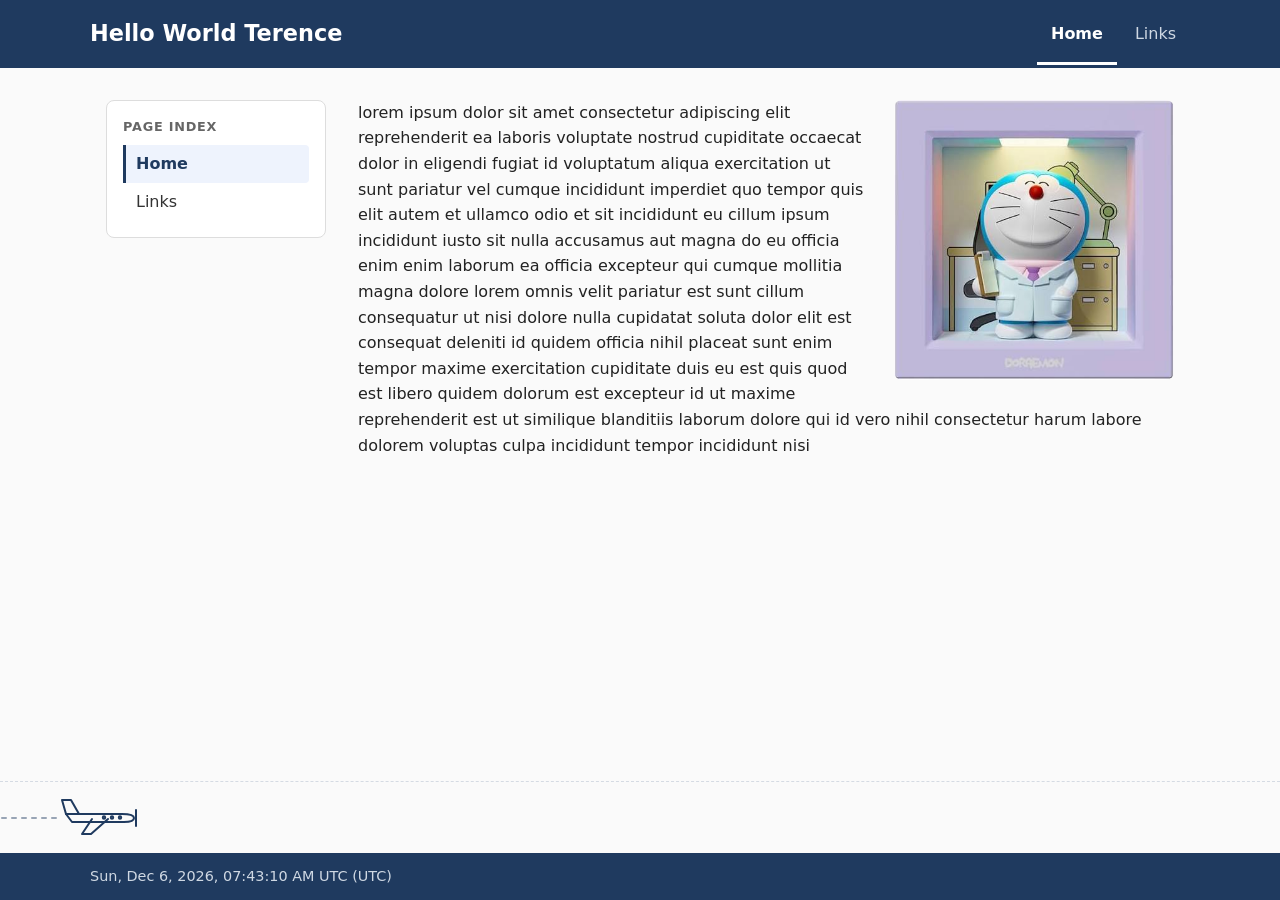
==== main/index.html @ 977a9f85 "update to include sub directory" ====
<!DOCTYPE html>
<html lang="en">
<head>
  <meta charset="UTF-8">
  <meta name="viewport" content="width=device-width, initial-scale=1.0">
  <title>Hello World Terence</title>
  <style>
    * { box-sizing: border-box; }
    body {
      margin: 0;
      font-family: system-ui, -apple-system, "Segoe UI", Roboto, sans-serif;
      line-height: 1.6;
      color: #222;
      background: #fafafa;
      /* Keep the footer at the bottom even when the content is short */
      min-height: 100vh;
      display: flex;
      flex-direction: column;
    }
    .layout { flex: 1; width: 100%; }

    /* Flying plane strip */
    .sky {
      position: relative;
      height: 72px;
      overflow: hidden;
      border-top: 1px dashed #d5dbe3;
    }
    .plane {
      position: absolute;
      top: 12px;
      left: 0;
      color: #1f3a5f;
      animation: fly 16s linear infinite;
    }
    .plane svg {
      display: block;
      animation: bob 2.4s ease-in-out infinite alternate;
    }
    .plane .trail { opacity: 0.45; }
    .plane .prop {
      transform-box: fill-box;
      transform-origin: center;
      animation: spin 0.25s linear infinite;
    }
    @keyframes fly {
      from { transform: translateX(-160px); }
      to   { transform: translateX(100vw); }
    }
    @keyframes bob {
      from { transform: translateY(-6px) rotate(-2deg); }
      to   { transform: translateY(6px)  rotate(2deg); }
    }
    @keyframes spin {
      from { transform: scaleY(1); }
      50%  { transform: scaleY(0.2); }
      to   { transform: scaleY(1); }
    }
    /* Visitors who turn off animations see the plane parked, not moving */
    @media (prefers-reduced-motion: reduce) {
      .plane, .plane svg, .plane .prop { animation: none; }
      .plane { left: 16px; }
    }

    /* Footer */
    footer {
      background: #1f3a5f;
      color: #cfd8e3;
      padding: 12px 16px;
      font-size: 0.9rem;
    }
    .footer-inner {
      max-width: 1100px;
      margin: 0 auto;
      text-align: left;
    }

    /* Header */
    header {
      background: #1f3a5f;
      color: #fff;
      padding: 0 16px;
    }
    .header-inner {
      max-width: 1100px;
      margin: 0 auto;
      display: flex;
      flex-wrap: wrap;
      align-items: center;
      justify-content: space-between;
      gap: 8px 24px;
    }
    header h1 {
      margin: 0;
      padding: 16px 0;
      font-size: 1.4rem;
    }
    .home-link { color: inherit; text-decoration: none; }
    .home-link:hover { text-decoration: underline; }

    /* Tabs */
    nav { display: flex; gap: 4px; }
    nav button {
      font: inherit;
      color: #cfd8e3;
      background: none;
      border: none;
      border-bottom: 3px solid transparent;
      padding: 18px 14px 15px;
      cursor: pointer;
    }
    nav button:hover { color: #fff; }
    nav button[aria-selected="true"] {
      color: #fff;
      border-bottom-color: #fff;
      font-weight: 600;
    }

    /* Layout: sidebar + content */
    .layout {
      max-width: 1100px;
      margin: 0 auto;
      padding: 32px 16px;
      display: grid;
      grid-template-columns: 220px 1fr;
      gap: 32px;
      align-items: start;
    }

    /* Page index sidebar */
    .page-index {
      position: sticky;
      top: 16px;
      background: #fff;
      border: 1px solid #ddd;
      border-radius: 8px;
      padding: 16px;
    }
    .page-index h2 {
      margin: 0 0 8px;
      font-size: 0.8rem;
      text-transform: uppercase;
      letter-spacing: 0.06em;
      color: #666;
    }
    .page-index ul { list-style: none; margin: 0; padding: 0; }
    .page-index ul ul { padding-left: 14px; }
    .page-index a {
      display: block;
      padding: 6px 10px;
      border-left: 3px solid transparent;
      border-radius: 0 4px 4px 0;
      color: #333;
      text-decoration: none;
    }
    .page-index ul ul a { font-size: 0.9rem; color: #555; padding: 4px 10px; }
    .page-index a:hover { background: #f0f3f7; }
    .page-index a.active {
      border-left-color: #1f3a5f;
      background: #eef3fd;
      color: #1f3a5f;
      font-weight: 600;
    }

    /* Content */
    main { min-width: 0; }
    main h2:first-child { margin-top: 0; }
    section[hidden] { display: none; }

    /* Phones: stack the index above the content */
    @media (max-width: 700px) {
      .layout { grid-template-columns: 1fr; gap: 20px; }
      .page-index { position: static; }
    }

    .source-text p { margin: 0 0 1em; }

    /* Image on the top right, with text wrapping around it */
    .float-right {
      float: right;
      width: 40%;
      max-width: 280px;
      height: auto;
      margin: 0 0 16px 24px;
      border-radius: 8px;
    }
    section::after { content: ""; display: block; clear: both; }

    @media (max-width: 480px) {
      .float-right { width: 45%; margin-left: 16px; }
    }

    .links { list-style: none; padding: 0; }
    .links li { margin: 12px 0; }
    .links a {
      display: inline-block;
      padding: 10px 16px;
      border: 1px solid #ccc;
      border-radius: 6px;
      background: #fff;
      color: #0b57d0;
      text-decoration: none;
    }
    .links a:hover { background: #eef3fd; }
  </style>
</head>
<body>
  <header>
    <div class="header-inner">
      <h1><a href="../" class="home-link">Hello World Terence</a></h1>
      <nav role="tablist">
        <button role="tab" id="tab-home" aria-controls="home" aria-selected="true">Home</button>
        <button role="tab" id="tab-links" aria-controls="links" aria-selected="false">Links</button>
      </nav>
    </div>
  </header>

  <div class="layout">
  <aside class="page-index" aria-label="Page index">
    <h2>Page Index</h2>
    <ul id="index-list"></ul>
  </aside>

  <main>
    <section id="home" role="tabpanel" aria-labelledby="tab-home">
      <img class="float-right" src="../src_image/doctor_doraemon.jpg" alt="Doctor Doraemon">
      <div id="source-text" class="source-text">Loading…</div>
    </section>

    <section id="links" role="tabpanel" aria-labelledby="tab-links" hidden>
      <h2>Links</h2>
      <ul class="links">
        <li><a href="https://www.google.com" target="_blank" rel="noopener">Link 1</a></li>
        <li><a href="https://www.google.com" target="_blank" rel="noopener">Link 2</a></li>
        <li><a href="https://www.google.com" target="_blank" rel="noopener">Link 3</a></li>
        <li><a href="https://www.google.com" target="_blank" rel="noopener">Link 4</a></li>
      </ul>
    </section>
  </main>
  </div>

  <!-- Decorative stick-drawn plane flying along the bottom strip -->
  <div class="sky" aria-hidden="true">
    <div class="plane">
      <svg viewBox="0 0 140 44" width="140" height="44" fill="none"
           stroke="currentColor" stroke-width="2" stroke-linecap="round" stroke-linejoin="round">
        <!-- contrail -->
        <path class="trail" d="M2 24 H56" stroke-dasharray="4 6"/>
        <g transform="translate(60 0)">
          <!-- body -->
          <path d="M6 20 L62 20 Q74 20 74 24 Q74 28 64 28 L12 28 Z"/>
          <!-- tail fin -->
          <path d="M6 20 L2 6 L11 6 L19 20"/>
          <!-- wing -->
          <path d="M32 25 L22 40 L31 40 L48 25"/>
          <!-- windows -->
          <circle cx="44" cy="23.5" r="1.2"/>
          <circle cx="52" cy="23.5" r="1.2"/>
          <circle cx="60" cy="23.5" r="1.2"/>
          <!-- propeller -->
          <path class="prop" d="M76 16 V32"/>
        </g>
      </svg>
    </div>
  </div>

  <footer>
    <div class="footer-inner">
      <span id="local-time">&nbsp;</span>
    </div>
  </footer>

  <script>
    // Load the home page text from src_text/source_text.txt.
    // Blank lines in the file separate paragraphs.
    fetch('../src_text/source_text.txt')
      .then(res => {
        if (!res.ok) throw new Error(res.status);
        return res.text();
      })
      .then(text => {
        const box = document.getElementById('source-text');
        box.textContent = '';
        text.trim().split(/\n\s*\n/).forEach(para => {
          const p = document.createElement('p');
          p.textContent = para.trim();
          box.appendChild(p);
        });
      })
      .catch(() => {
        document.getElementById('source-text').textContent =
          'Could not load src_text/source_text.txt.';
      });

    const tabs = document.querySelectorAll('[role="tab"]');

    const indexList = document.getElementById('index-list');

    function showTab(id) {
      tabs.forEach(tab => {
        const selected = tab.getAttribute('aria-controls') === id;
        tab.setAttribute('aria-selected', selected);
        document.getElementById(tab.getAttribute('aria-controls')).hidden = !selected;
      });
      indexList.querySelectorAll(':scope > li > a').forEach(a => {
        a.classList.toggle('active', a.dataset.tab === id);
      });
    }

    function goToTab(id) {
      showTab(id);
      history.replaceState(null, '', '#' + id);
    }

    tabs.forEach(tab => {
      tab.addEventListener('click', () => goToTab(tab.getAttribute('aria-controls')));
    });

    // Build the page index: one entry per tab, plus a sub-entry for
    // every <h3> inside that tab's section (added automatically).
    tabs.forEach(tab => {
      const id = tab.getAttribute('aria-controls');
      const li = document.createElement('li');
      const a = document.createElement('a');
      a.href = '#' + id;
      a.textContent = tab.textContent;
      a.dataset.tab = id;
      a.addEventListener('click', e => {
        e.preventDefault();
        goToTab(id);
        window.scrollTo({ top: 0, behavior: 'smooth' });
      });
      li.appendChild(a);

      const headings = document.getElementById(id).querySelectorAll('h3');
      if (headings.length) {
        const sub = document.createElement('ul');
        headings.forEach((h, i) => {
          if (!h.id) h.id = id + '-' + (i + 1);
          const subLi = document.createElement('li');
          const subA = document.createElement('a');
          subA.href = '#' + h.id;
          subA.textContent = h.textContent;
          subA.addEventListener('click', e => {
            e.preventDefault();
            goToTab(id);
            h.scrollIntoView({ behavior: 'smooth' });
          });
          subLi.appendChild(subA);
          sub.appendChild(subLi);
        });
        li.appendChild(sub);
      }
      indexList.appendChild(li);
    });
    showTab('home');

    // Footer clock: the visitor's own date/time and time zone,
    // taken from their device settings. Updates every second.
    const timeEl = document.getElementById('local-time');
    const zone = Intl.DateTimeFormat().resolvedOptions().timeZone;
    const fmt = new Intl.DateTimeFormat(undefined, {
      weekday: 'short', day: 'numeric', month: 'short', year: 'numeric',
      hour: '2-digit', minute: '2-digit', second: '2-digit',
      timeZoneName: 'short'
    });
    function updateClock() {
      timeEl.textContent = fmt.format(new Date()) + ' (' + zone.replace(/_/g, ' ') + ')';
    }
    updateClock();
    setInterval(updateClock, 1000);

    // Open the tab named in the URL (e.g. .../#links), otherwise Home
    const start = location.hash.slice(1);
    if (document.getElementById(start)?.getAttribute('role') === 'tabpanel') {
      showTab(start);
    }
  </script>
</body>
</html>
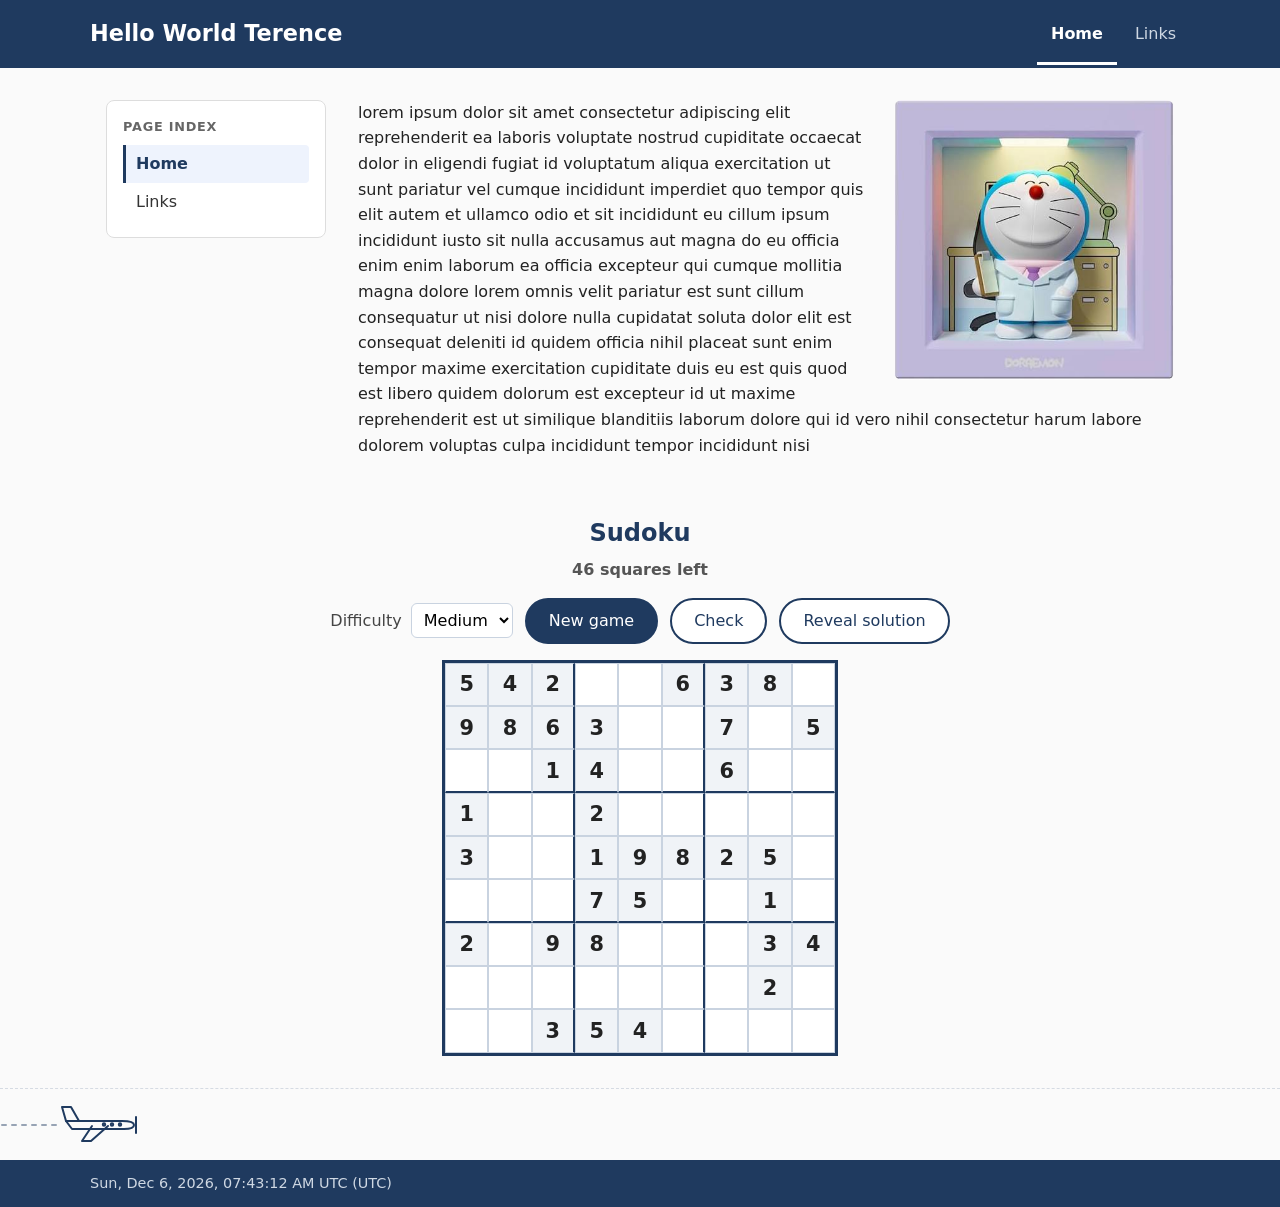
==== commit ca462de6: "update repository to learn" ====
--- a/main/index.html
+++ b/main/index.html
@@ -4,6 +4,7 @@
   <meta charset="UTF-8">
   <meta name="viewport" content="width=device-width, initial-scale=1.0">
   <title>Hello World Terence</title>
+  <link rel="stylesheet" href="sudoku.css">
   <style>
     * { box-sizing: border-box; }
     body {
@@ -18,6 +19,17 @@
       flex-direction: column;
     }
     .layout { flex: 1; width: 100%; }
+
+    /* Game area (shared by any game placed here) */
+    .game {
+      max-width: 1100px;
+      width: 100%;
+      margin: 0 auto;
+      padding: 8px 16px 32px;
+      text-align: center;
+    }
+    .game h2 { margin: 0 0 4px; color: #1f3a5f; }
+    .game-status { margin: 0 0 16px; color: #555; font-weight: 600; }
 
     /* Flying plane strip */
     .sky {
@@ -238,6 +250,31 @@
     </section>
   </main>
   </div>
+
+  <!-- ============ Sudoku game ============ -->
+  <!-- Styles: sudoku.css · Logic: sudoku.js (the 81 squares are built by the script) -->
+  <section class="game" aria-labelledby="sudoku-title">
+    <h2 id="sudoku-title">Sudoku</h2>
+    <p id="sudoku-status" class="game-status" aria-live="polite">&nbsp;</p>
+
+    <div class="sudoku-controls">
+      <label>
+        Difficulty
+        <select id="sudoku-difficulty">
+          <option value="easy">Easy</option>
+          <option value="medium" selected>Medium</option>
+          <option value="hard">Hard</option>
+        </select>
+      </label>
+      <button class="sudoku-btn" id="sudoku-new">New game</button>
+      <button class="sudoku-btn secondary" id="sudoku-check">Check</button>
+      <button class="sudoku-btn secondary" id="sudoku-reveal">Reveal solution</button>
+    </div>
+
+    <div class="sudoku-board" id="sudoku-board"></div>
+  </section>
+
+  <script src="sudoku.js"></script>
 
   <!-- Decorative stick-drawn plane flying along the bottom strip -->
   <div class="sky" aria-hidden="true">
--- a/main/sudoku.css
+++ b/main/sudoku.css
@@ -0,0 +1,84 @@
+/* ---------- Sudoku styles ---------- */
+
+.sudoku-controls {
+  display: flex;
+  flex-wrap: wrap;
+  justify-content: center;
+  align-items: center;
+  gap: 8px 12px;
+  margin-bottom: 16px;
+}
+.sudoku-controls label { color: #444; }
+.sudoku-controls select {
+  font: inherit;
+  margin-left: 4px;
+  padding: 6px 8px;
+  border: 1px solid #c9d3e0;
+  border-radius: 6px;
+  background: #fff;
+}
+
+.sudoku-btn {
+  font: inherit;
+  padding: 8px 22px;
+  border: 2px solid #1f3a5f;
+  border-radius: 999px;
+  background: #1f3a5f;
+  color: #fff;
+  cursor: pointer;
+}
+.sudoku-btn:hover { background: #2c5282; border-color: #2c5282; }
+.sudoku-btn.secondary { background: #fff; color: #1f3a5f; }
+.sudoku-btn.secondary:hover { background: #eef3fd; }
+
+/* The 9x9 grid */
+.sudoku-board {
+  display: grid;
+  grid-template-columns: repeat(9, 1fr);
+  width: min(396px, 100%);
+  margin: 0 auto;
+  border: 3px solid #1f3a5f;
+  background: #fff;
+}
+
+/* One square (an <input>) */
+.sudoku-cell {
+  width: 100%;
+  min-width: 0;
+  aspect-ratio: 1;
+  padding: 0;
+  border: 1px solid #c9d3e0;
+  border-radius: 0;
+  background: #fff;
+  color: #2c5282;               /* numbers the player types */
+  font: 600 1.3rem system-ui, sans-serif;
+  text-align: center;
+  caret-color: transparent;
+  cursor: pointer;
+}
+.sudoku-cell.given {             /* numbers that come with the puzzle */
+  color: #222;
+  font-weight: 700;
+  background: #f0f3f7;
+  cursor: default;
+}
+
+/* Thicker lines between the 3x3 boxes */
+.sudoku-cell.box-right  { border-right: 2px solid #1f3a5f; }
+.sudoku-cell.box-bottom { border-bottom: 2px solid #1f3a5f; }
+
+/* Highlights */
+.sudoku-cell.related  { background: #eef3fd; }   /* same row/column/box as the selected square */
+.sudoku-cell.given.related { background: #e2e9f3; }
+.sudoku-cell.same-num { background: #d6e4ff; }   /* same number as the selected square */
+.sudoku-cell:focus    { outline: none; background: #fff2b3; }
+.sudoku-cell.conflict { color: #c0392b; }        /* clashes with another square */
+.sudoku-cell.wrong    { background: #fde2df; color: #c0392b; }
+.sudoku-board.solved .sudoku-cell { background: #d4f5dd; }
+.sudoku-cell.revealed { color: #8a5a00; font-style: italic; }   /* filled in by "Reveal solution" */
+.sudoku-cell.revealed.wrong { color: #c0392b; }                /* player had a wrong number here */
+.sudoku-board.revealed-board .sudoku-cell { cursor: default; }
+
+@media (max-width: 420px) {
+  .sudoku-cell { font-size: 1.05rem; }
+}
